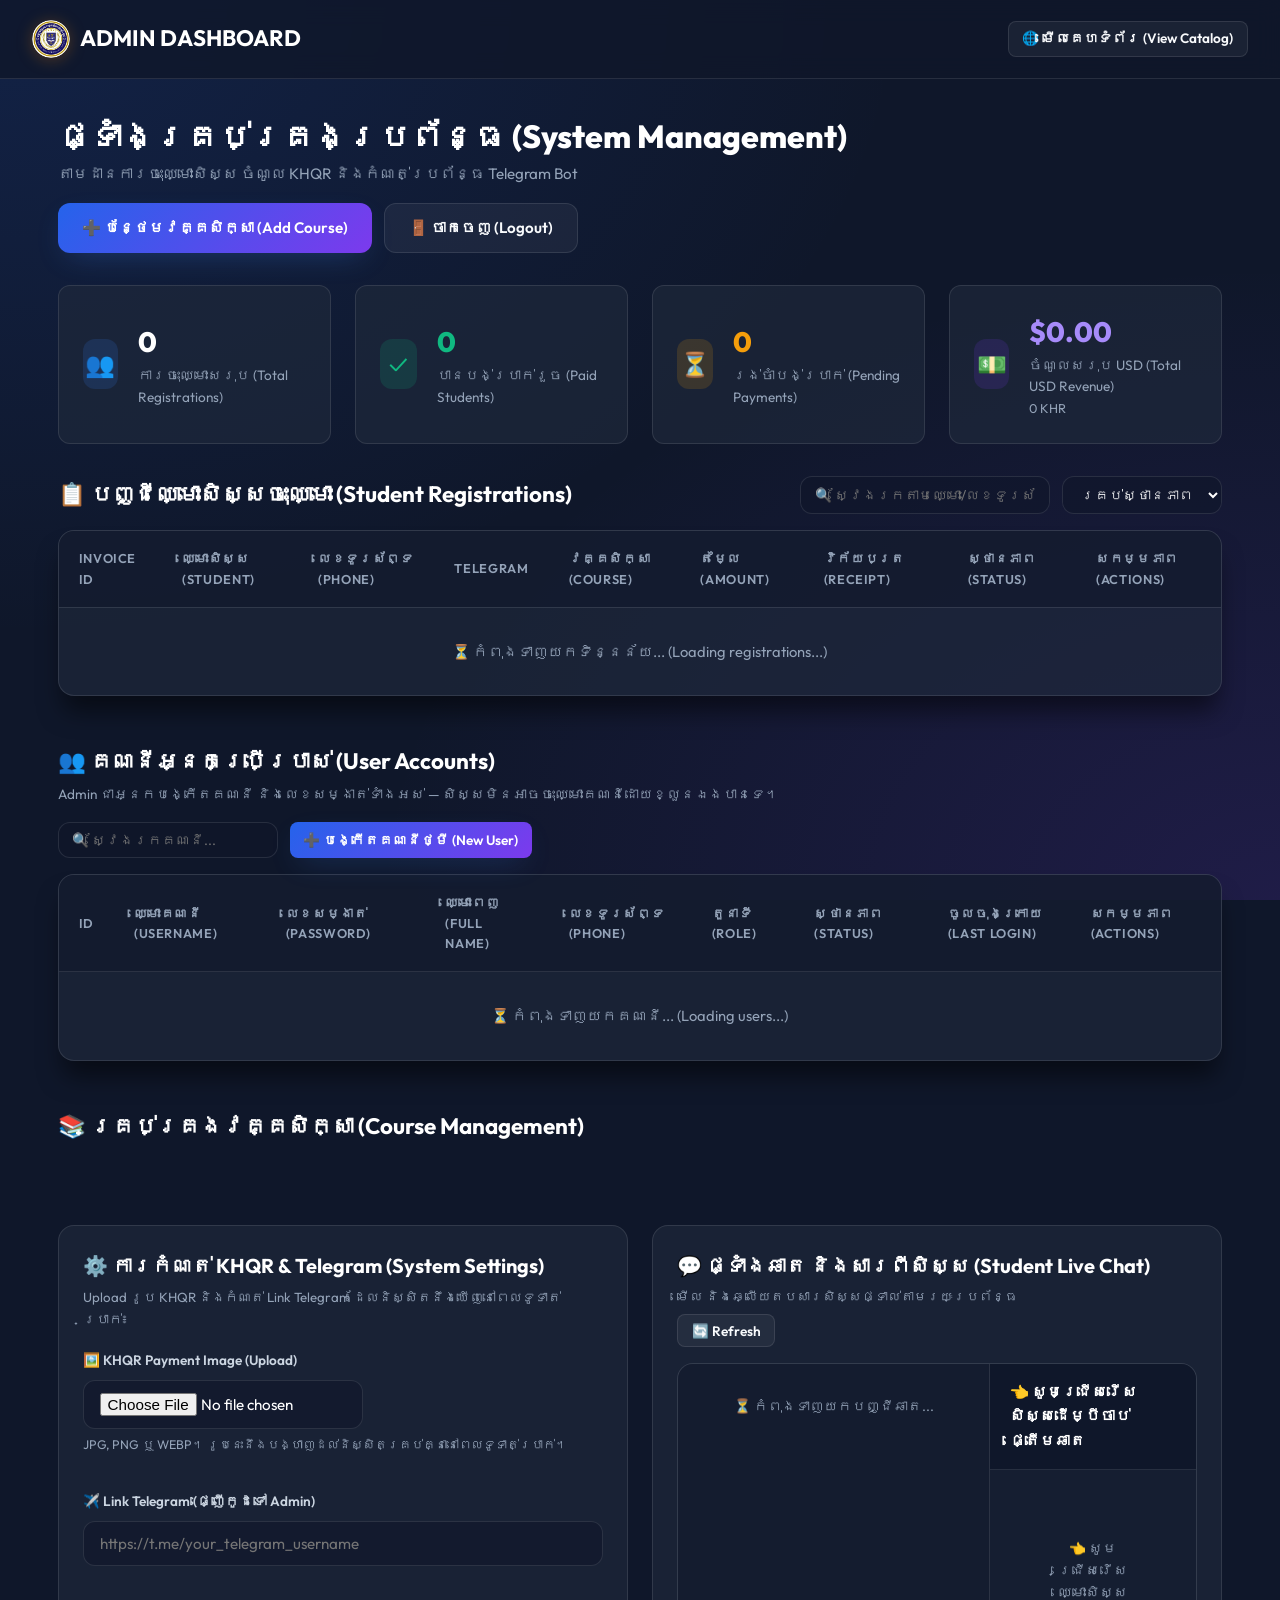
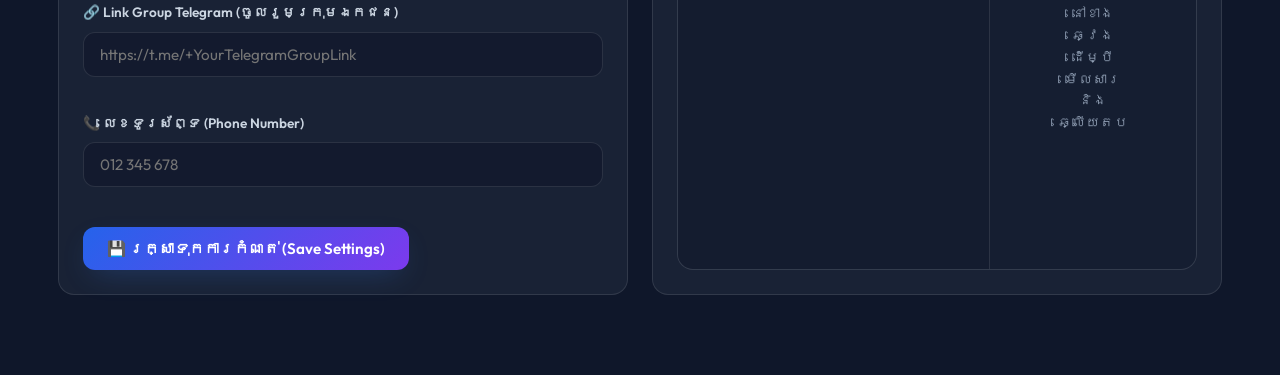
==== templates/admin.html @ 74b7d1e9 "Deploy: Add all project files (app, templates, static)" ====
<!DOCTYPE html>
<html lang="km">
<head>
  <meta charset="UTF-8">
  <meta name="viewport" content="width=device-width, initial-scale=1.0">
  <title>Admin Dashboard - Course Sales & KHQR Automation</title>
  <link rel="stylesheet" href="/static/css/style.css?v=2.0">
</head>
<body>

  <!-- Navbar -->
  <nav class="navbar">
    <a href="/admin" class="brand" style="display:flex; align-items:center; gap:0.6rem;">
      <img src="/static/uploads/mti_logo.png" alt="MTI Logo" style="width: 38px; height: 38px; border-radius: 50%; object-fit: cover; filter: drop-shadow(0 2px 8px rgba(217,119,6,0.3));">
      <span>ADMIN DASHBOARD</span>
    </a>
    <div class="nav-links">
      <a href="/" target="_blank" class="btn btn-outline btn-sm">🌐 មើលគេហទំព័រ (View Catalog)</a>
    </div>
  </nav>

  <main class="admin-container">
    
    <!-- Top Header -->
    <div style="display: flex; justify-content: space-between; align-items: center; margin-bottom: 2rem; flex-wrap: wrap; gap: 1rem;">
      <div>
        <h1 style="font-size: 2rem; font-weight: 800; color: #fff;">ផ្ទាំងគ្រប់គ្រងប្រព័ន្ធ (System Management)</h1>
        <p style="color: var(--text-muted); font-size: 0.95rem;">
          តាមដានការចុះឈ្មោះសិស្ស ចំណូល KHQR និងកំណត់ប្រព័ន្ធ Telegram Bot
        </p>
      </div>
      <div style="display:flex; gap:0.75rem; flex-wrap:wrap;">
        <button id="newCourseBtn" class="btn btn-primary">
          ➕ បន្ថែមវគ្គសិក្សា (Add Course)
        </button>
        <a href="/logout" class="btn btn-outline">🚪 ចាកចេញ (Logout)</a>
      </div>
    </div>

    <!-- Analytics Stats Grid -->
    <div class="admin-grid">
      <div class="stat-card">
        <div class="stat-icon">👥</div>
        <div>
          <div class="stat-val" id="statTotalReg">0</div>
          <div class="stat-lbl">ការចុះឈ្មោះសរុប (Total Registrations)</div>
        </div>
      </div>

      <div class="stat-card">
        <div class="stat-icon" style="background: rgba(16, 185, 129, 0.15); color: #10b981;">✓</div>
        <div>
          <div class="stat-val" id="statPaidReg" style="color: #10b981;">0</div>
          <div class="stat-lbl">បានបង់ប្រាក់រួច (Paid Students)</div>
        </div>
      </div>

      <div class="stat-card">
        <div class="stat-icon" style="background: rgba(245, 158, 11, 0.15); color: #f59e0b;">⏳</div>
        <div>
          <div class="stat-val" id="statPendingReg" style="color: #f59e0b;">0</div>
          <div class="stat-lbl">រង់ចាំបង់ប្រាក់ (Pending Payments)</div>
        </div>
      </div>

      <div class="stat-card">
        <div class="stat-icon" style="background: rgba(124, 58, 237, 0.15); color: #a78bfa;">💵</div>
        <div>
          <div class="stat-val" id="statRevenueUsd" style="color: #a78bfa;">$0.00</div>
          <div class="stat-lbl">ចំណូលសរុប USD (Total USD Revenue)</div>
          <div style="font-size: 0.8rem; color: #94a3b8;" id="statRevenueKhr">0 KHR</div>
        </div>
      </div>
    </div>

    <!-- Registrations Section -->
    <section style="margin-bottom: 3rem;">
      <div style="display: flex; justify-content: space-between; align-items: center; margin-bottom: 1rem; flex-wrap: wrap; gap: 1rem;">
        <h2 style="font-size: 1.4rem; font-weight: 700; color: #fff;">
          📋 បញ្ជីឈ្មោះសិស្សចុះឈ្មោះ (Student Registrations)
        </h2>
        <div style="display: flex; gap: 0.75rem; flex-wrap: wrap;">
          <input type="text" id="searchInput" class="form-input" placeholder="🔍 ស្វែងរកតាមឈ្មោះ/លេខទូរស័ព្ទ..." style="width: 250px; padding: 0.5rem 0.85rem; font-size:0.85rem;">
          <select id="statusFilter" class="form-select" style="width: 160px; padding: 0.5rem 0.85rem; font-size:0.85rem;">
            <option value="ALL">គ្រប់ស្ថានភាពទាំងអស់</option>
            <option value="PAID">✓ Paid (បានបង់)</option>
            <option value="SUBMITTED">🧾 Submitted (បានផ្ញើវិក័យបត្រ)</option>
            <option value="PENDING">⏳ Pending (មិនទាន់បង់)</option>
          </select>
        </div>
      </div>

      <div class="data-table-wrapper">
        <table class="data-table">
          <thead>
            <tr>
              <th>Invoice ID</th>
              <th>ឈ្មោះសិស្ស (Student)</th>
              <th>លេខទូរស័ព្ទ (Phone)</th>
              <th>Telegram</th>
              <th>វគ្គសិក្សា (Course)</th>
              <th>តម្លៃ (Amount)</th>
              <th>វិក័យបត្រ (Receipt)</th>
              <th>ស្ថានភាព (Status)</th>
              <th>សកម្មភាព (Actions)</th>
            </tr>
          </thead>
          <tbody id="registrationsTbody">
            <tr>
              <td colspan="9" style="text-align: center; color: #94a3b8; padding: 2rem;">
                ⏳ កំពុងទាញយកទិន្នន័យ... (Loading registrations...)
              </td>
            </tr>
          </tbody>
        </table>
      </div>
    </section>

    <!-- User Accounts Section -->
    <section style="margin-bottom: 3rem;">
      <div style="display: flex; justify-content: space-between; align-items: center; margin-bottom: 1rem; flex-wrap: wrap; gap: 1rem;">
        <div>
          <h2 style="font-size: 1.4rem; font-weight: 700; color: #fff;">
            👥 គណនីអ្នកប្រើប្រាស់ (User Accounts)
          </h2>
          <p style="color: var(--text-muted); font-size: 0.85rem; margin-top: 0.25rem;">
            Admin ជាអ្នកបង្កើតគណនី និងលេខសម្ងាត់ទាំងអស់ — សិស្សមិនអាចចុះឈ្មោះគណនីដោយខ្លួនឯងបានទេ។
          </p>
        </div>
        <div style="display: flex; gap: 0.75rem; flex-wrap: wrap;">
          <input type="text" id="userSearchInput" class="form-input" placeholder="🔍 ស្វែងរកគណនី..." style="width: 220px; padding: 0.5rem 0.85rem; font-size:0.85rem;">
          <button id="newUserBtn" class="btn btn-primary btn-sm">➕ បង្កើតគណនីថ្មី (New User)</button>
        </div>
      </div>

      <div class="data-table-wrapper">
        <table class="data-table">
          <thead>
            <tr>
              <th>ID</th>
              <th>ឈ្មោះគណនី (Username)</th>
              <th>លេខសម្ងាត់ (Password)</th>
              <th>ឈ្មោះពេញ (Full Name)</th>
              <th>លេខទូរស័ព្ទ (Phone)</th>
              <th>តួនាទី (Role)</th>
              <th>ស្ថានភាព (Status)</th>
              <th>ចូលចុងក្រោយ (Last Login)</th>
              <th>សកម្មភាព (Actions)</th>
            </tr>
          </thead>
          <tbody id="usersTbody">
            <tr>
              <td colspan="9" style="text-align: center; color: #94a3b8; padding: 2rem;">
                ⏳ កំពុងទាញយកគណនី... (Loading users...)
              </td>
            </tr>
          </tbody>
        </table>
      </div>
    </section>

    <!-- Course Management Section -->
    <section style="margin-bottom: 3rem;">
      <h2 style="font-size: 1.4rem; font-weight: 700; color: #fff; margin-bottom: 1rem;">
        📚 គ្រប់គ្រងវគ្គសិក្សា (Course Management)
      </h2>
      <div class="courses-grid" id="adminCourseList">
        <!-- Dynamically rendered -->
      </div>
    </section>

    <!-- Bottom Grid: System Settings (Left) & Student Live Chat (Right) Side-by-Side -->
    <section style="display: grid; grid-template-columns: repeat(auto-fit, minmax(460px, 1fr)); gap: 1.5rem; margin-bottom: 3rem; align-items: stretch;">

      <!-- Column 1 (Left): System Settings -->
      <div style="background: var(--bg-card); border: 1px solid var(--glass-border); border-radius: var(--radius-lg); padding: 1.5rem; display: flex; flex-direction: column;">
        <h2 style="font-size: 1.25rem; font-weight: 700; color: #fff; margin-bottom: 0.35rem;">
          ⚙️ ការកំណត់ KHQR & Telegram (System Settings)
        </h2>
        <p style="color: var(--text-muted); font-size: 0.83rem; margin-bottom: 1.25rem;">
          Upload រូប KHQR និងកំណត់ Link Telegram ដែលនិស្សិតនឹងឃើញនៅពេលទូទាត់ប្រាក់៖
        </p>

        <div class="form-group">
          <label class="form-label">🖼️ KHQR Payment Image (Upload)</label>
          <div style="display:flex; align-items:center; gap:1rem; flex-wrap:wrap;">
            <img id="khqrPreviewImg" src="" alt="KHQR Preview" style="width:120px; height:120px; object-fit:contain; background:#fff; border-radius:var(--radius-md); border:1px solid var(--glass-border); display:none;">
            <div>
              <input type="file" id="khqrFileInput" class="form-input" accept="image/png,image/jpeg,image/webp" style="max-width:280px;">
              <p style="color: var(--text-muted); font-size: 0.78rem; margin-top: 0.4rem;">JPG, PNG ឬ WEBP។ រូបនេះនឹងបង្ហាញដល់និស្សិតគ្រប់គ្នានៅពេលទូទាត់ប្រាក់។</p>
            </div>
          </div>
        </div>

        <form id="settingsForm" style="margin-top: 1rem; flex:1; display:flex; flex-direction:column; justify-content:space-between;">
          <div style="display: flex; flex-direction: column; gap: 1rem;">
            <div class="form-group">
              <label class="form-label" for="settingTelegramLink">✈️ Link Telegram (ផ្ញើកូដទៅ Admin)</label>
              <input type="text" id="settingTelegramLink" class="form-input" placeholder="https://t.me/your_telegram_username">
            </div>

            <div class="form-group">
              <label class="form-label" for="settingGroupLink">🔗 Link Group Telegram (ចូលរួមក្រុមឯកជន)</label>
              <input type="text" id="settingGroupLink" class="form-input" placeholder="https://t.me/+YourTelegramGroupLink">
            </div>

            <div class="form-group">
              <label class="form-label" for="settingPhone">📞 លេខទូរស័ព្ទ (Phone Number)</label>
              <input type="text" id="settingPhone" class="form-input" placeholder="012 345 678">
            </div>
          </div>

          <button type="submit" class="btn btn-primary" style="margin-top: 1.25rem; align-self: flex-start; padding: 0.75rem 1.5rem;">
            💾 រក្សាទុកការកំណត់ (Save Settings)
          </button>
        </form>
      </div>

      <!-- Column 2 (Right): Student Live Chat -->
      <div style="background: var(--bg-card); border: 1px solid var(--glass-border); border-radius: var(--radius-lg); padding: 1.5rem; display: flex; flex-direction: column;">
        <div style="display: flex; justify-content: space-between; align-items: center; margin-bottom: 1rem; flex-wrap: wrap; gap: 0.5rem;">
          <div>
            <h2 style="font-size: 1.25rem; font-weight: 700; color: #fff; margin:0;">
              💬 ផ្ទាំងឆាត និងសារពីសិស្ស (Student Live Chat)
            </h2>
            <p style="color: var(--text-muted); font-size: 0.8rem; margin-top: 0.25rem;">
              មើល និងឆ្លើយតបសារសិស្សផ្ទាល់តាមរយៈប្រព័ន្ធ
            </p>
          </div>
          <button id="refreshAdminChatBtn" class="btn btn-outline btn-sm">🔄 Refresh</button>
        </div>

        <div class="admin-chat-layout" style="flex:1; min-height:460px;">
          <!-- Student Conversations List -->
          <div class="conv-list" id="adminConvList">
            <div style="text-align:center; color:#94a3b8; padding:2rem; font-size:0.85rem;">
              ⏳ កំពុងទាញយកបញ្ជីឆាត...
            </div>
          </div>

          <!-- Chat Conversation Messages Thread -->
          <div style="display:flex; flex-direction:column; height:100%;">
            <div class="chat-header" id="adminChatHeader">
              <div>
                <h4 style="font-size:0.95rem; font-weight:700; color:#fff; margin:0;" id="adminActiveStudentName">
                  👈 សូមជ្រើសរើសសិស្សដើម្បីចាប់ផ្តើមឆាត
                </h4>
                <span style="font-size:0.8rem; color:#60a5fa;" id="adminActiveStudentInfo"></span>
              </div>
              <button id="clearAdminChatHistoryBtn" class="btn btn-outline btn-sm" title="លុបប្រវត្តិឆាតទាំងអស់របស់សិស្សនេះ" style="display:none; padding:0.25rem 0.6rem; font-size:0.78rem; color:#fca5a5; border-color:rgba(239,68,68,0.4);">
                🗑️ លុបប្រវត្តិឆាត (Clear)
              </button>
            </div>

            <div class="chat-messages-box" id="adminChatMessages">
              <div style="text-align:center; color:#94a3b8; padding:3rem; font-size:0.85rem;">
                👈 សូមជ្រើសរើសឈ្មោះសិស្សនៅខាងឆ្វេង ដើម្បីមើលសារ និងឆ្លើយតប
              </div>
            </div>

            <form id="adminChatForm" class="chat-input-bar" style="display:none;">
              <input type="text" id="adminChatInput" class="form-input" placeholder="សរសេរសារឆ្លើយតបទៅសិស្ស..." autocomplete="off" required style="font-size:0.88rem; padding:0.6rem 0.85rem;">
              <button type="submit" id="adminChatSendBtn" class="btn btn-primary btn-sm" style="padding:0.6rem 1.25rem;">
                ផ្ញើសារ 📤
              </button>
            </form>
          </div>
        </div>
      </div>

    </section>

  </main>

  <!-- Add/Edit Course Modal -->
  <div class="modal-overlay" id="courseModal">
    <div class="modal-card modal-card-lg">
      <button class="modal-close" onclick="document.getElementById('courseModal').classList.remove('active')">✕</button>
      <h3 style="font-size: 1.35rem; font-weight: 700; margin-bottom: 1.25rem;" id="courseModalTitle">
        បន្ថែមវគ្គសិក្សាថ្មី
      </h3>

      <form id="courseForm">
        <input type="hidden" id="courseIdInput">
        <input type="hidden" id="courseImageUrlInput">

        <div class="form-group">
          <label class="form-label">🖼️ រូបភាពវគ្គសិក្សា (Course Image)</label>
          <div style="display:flex; align-items:center; gap:1rem; flex-wrap:wrap;">
            <img id="coursePreviewImg" src="" alt="Course preview"
                 style="width:140px; height:90px; object-fit:cover; border-radius:var(--radius-md); border:1px solid var(--glass-border); display:none;">
            <div style="flex:1; min-width:220px;">
              <input type="file" id="courseFileInput" class="form-input" accept="image/png,image/jpeg,image/webp">
              <p style="color:var(--text-muted); font-size:0.78rem; margin-top:0.4rem;" id="courseImageNote">
                JPG, PNG ឬ WEBP។ រូបនេះបង្ហាញនៅលើកាតវគ្គសិក្សាដល់សិស្ស។
              </p>
            </div>
          </div>
        </div>

        <div class="form-group">
          <label class="form-label" for="courseTitleInput">📖 ឈ្មោះវគ្គសិក្សា (Course Title) *</label>
          <input type="text" id="courseTitleInput" class="form-input" required>
        </div>

        <div class="form-group">
          <label class="form-label" for="courseDescInput">📝 ការពិពណ៌នា (Description)</label>
          <textarea id="courseDescInput" class="form-textarea" rows="4" style="min-height:90px;"></textarea>
        </div>

        <div style="display: grid; grid-template-columns: 1fr 1fr; gap: 1rem;">
          <div class="form-group">
            <label class="form-label" for="courseUsdInput">💵 តម្លៃ USD ($) *</label>
            <input type="number" step="0.01" id="courseUsdInput" class="form-input" required>
          </div>
          <div class="form-group">
            <label class="form-label" for="courseKhrInput">៛ តម្លៃ KHR (៛) *</label>
            <input type="number" step="100" id="courseKhrInput" class="form-input" required>
          </div>
        </div>

        <div class="form-group">
          <label class="form-label" for="courseDurationInput">⏱️ រយៈពេល (Duration)</label>
          <input type="text" id="courseDurationInput" class="form-input" placeholder="4 Weeks">
        </div>

        <!-- Course Schedule Dates & Time -->
        <div style="display: grid; grid-template-columns: repeat(auto-fit, minmax(130px, 1fr)); gap: 1rem;" class="form-group">
          <div>
            <label class="form-label" for="courseRegStartInput">📅 ថ្ងៃបើកទទួល</label>
            <input type="date" id="courseRegStartInput" class="form-input">
          </div>
          <div>
            <label class="form-label" for="courseRegEndInput">⏳ ថ្ងៃផុតកំណត់</label>
            <input type="date" id="courseRegEndInput" class="form-input">
          </div>
          <div>
            <label class="form-label" for="courseClassStartInput">🎓 ថ្ងៃចូលរៀន</label>
            <input type="date" id="courseClassStartInput" class="form-input">
          </div>
          <div>
            <label class="form-label" for="courseClassTimeInput">⏰ ម៉ោងសិក្សា (Time)</label>
            <input type="text" id="courseClassTimeInput" class="form-input" placeholder="7:00 PM - 8:30 PM">
          </div>
        </div>

        <div class="form-group">
          <label class="form-label" for="courseInitialCountInput">👥 ចំនួនសិស្សចុះឈ្មោះស្រាប់ (Initial/Offline Registered Students Count)</label>
          <input type="number" id="courseInitialCountInput" class="form-input" min="0" placeholder="0">
          <p style="color:var(--text-muted); font-size:0.78rem; margin-top:0.35rem;">
            ចំនួននេះនឹងបូកបញ្ចូលជាមួយចំនួនសិស្សដែលបានចុះឈ្មោះតាមប្រព័ន្ធផ្ទាល់ ដើម្បីបង្ហាញចំនួនសរុបជាក់ស្តែង។
          </p>
        </div>

        <div class="form-group">
          <label class="form-label" for="courseGroupLinkInput">🔗 Link Group Telegram សម្រាប់វគ្គនេះ (Course Telegram Group Link)</label>
          <input type="text" id="courseGroupLinkInput" class="form-input" placeholder="https://t.me/+CourseSpecificGroupLink">
          <p style="color:var(--text-muted); font-size:0.78rem; margin-top:0.35rem;">
            ⚠️ Link នេះនឹងត្រូវបានផ្ញើជូនសិស្សដែលបានទូទាត់ប្រាក់វគ្គនេះតែប៉ុណ្ណោះ (មិនច្រឡំចូលក្រុមផ្សេងឡើយ)។
          </p>
        </div>
        <div class="form-group" style="display:flex; align-items:center; gap:0.75rem; background:rgba(255,255,255,0.03); padding:0.85rem 1rem; border-radius:var(--radius-md); border:1px solid var(--glass-border); margin-top:1rem;">
          <input type="checkbox" id="courseIsActiveInput" style="width:20px; height:20px; cursor:pointer;" checked>
          <label for="courseIsActiveInput" style="cursor:pointer; font-weight:600; color:#fff; font-size:0.95rem; margin:0;">
            🟢 បើកដំណើការវគ្គសិក្សានេះ (Active Course - Allow Student Registration)
          </label>
        </div>

        <button type="submit" class="btn btn-primary" style="width: 100%; margin-top: 1rem;">
          💾 រក្សាទុក (Save Course)
        </button>
      </form>
    </div>
  </div>

  <!-- Create / Edit User Account Modal -->
  <div class="modal-overlay" id="userModal">
    <div class="modal-card">
      <button class="modal-close" onclick="document.getElementById('userModal').classList.remove('active')">✕</button>
      <h3 style="font-size: 1.3rem; font-weight: 700; margin-bottom: 1.25rem;" id="userModalTitle">
        បង្កើតគណនីថ្មី (New User)
      </h3>

      <form id="userForm">
        <input type="hidden" id="userIdInput">

        <div class="form-group">
          <label class="form-label" for="userUsernameInput">👤 ឈ្មោះគណនី (Username) *</label>
          <input type="text" id="userUsernameInput" class="form-input" required autocomplete="off">
        </div>

        <div class="form-group">
          <label class="form-label" for="userPasswordInput">🔒 លេខសម្ងាត់ (Password) <span id="userPasswordHint">*</span></label>
          <div style="display:flex; gap:0.5rem;">
            <input type="text" id="userPasswordInput" class="form-input" autocomplete="new-password" style="flex:1;">
            <button type="button" class="btn btn-outline btn-sm" onclick="generatePassword()">🎲 បង្កើត</button>
          </div>
          <p style="color: var(--text-muted); font-size: 0.78rem; margin-top: 0.4rem;" id="userPasswordNote">
            សូមចម្លងលេខសម្ងាត់នេះផ្ញើទៅសិស្ស — វាមិនអាចមើលឃើញវិញបានទេក្រោយរក្សាទុក។
          </p>
        </div>

        <div class="form-group">
          <label class="form-label" for="userFullNameInput">📜 ឈ្មោះពេញ (Full Name)</label>
          <input type="text" id="userFullNameInput" class="form-input">
        </div>

        <div style="display: grid; grid-template-columns: 1fr 1fr; gap: 1rem;">
          <div class="form-group">
            <label class="form-label" for="userPhoneInput">📞 លេខទូរស័ព្ទ (Phone)</label>
            <input type="text" id="userPhoneInput" class="form-input">
          </div>
          <div class="form-group">
            <label class="form-label" for="userTelegramInput">✈️ Telegram</label>
            <input type="text" id="userTelegramInput" class="form-input">
          </div>
        </div>

        <div style="display: grid; grid-template-columns: 1fr 1fr; gap: 1rem;">
          <div class="form-group">
            <label class="form-label" for="userRoleInput">🛡️ តួនាទី (Role)</label>
            <select id="userRoleInput" class="form-select">
              <option value="STUDENT">STUDENT (សិស្ស)</option>
              <option value="ADMIN">ADMIN (អ្នកគ្រប់គ្រង)</option>
            </select>
          </div>
          <div class="form-group">
            <label class="form-label" for="userActiveInput">✅ ស្ថានភាព (Status)</label>
            <select id="userActiveInput" class="form-select">
              <option value="true">Active (ប្រើប្រាស់បាន)</option>
              <option value="false">Disabled (បិទ)</option>
            </select>
          </div>
        </div>

        <button type="submit" class="btn btn-primary" style="width: 100%; margin-top: 0.5rem;">
          💾 រក្សាទុកគណនី (Save User)
        </button>
      </form>
    </div>
  </div>

  <!-- Receipt Review Modal: Admin checks the payment slip before approving -->
  <div class="modal-overlay" id="receiptModal">
    <div class="modal-card">
      <button class="modal-close" onclick="closeReceiptModal()">✕</button>
      <h3 style="font-size: 1.3rem; font-weight: 700; margin-bottom: 0.35rem;">
        🧾 ពិនិត្យវិក័យបត្រ (Review Receipt)
      </h3>
      <p style="color: var(--text-muted); font-size: 0.85rem; margin-bottom: 0.25rem;">
        Invoice: <code id="receiptModalInvoice">—</code> · <strong id="receiptModalAmount">—</strong>
      </p>
      <p style="color: var(--text-muted); font-size: 0.85rem; margin-bottom: 1.25rem;" id="receiptModalStudent">—</p>

      <div style="text-align:center; background:#0f172a; border:1px solid var(--glass-border); border-radius:var(--radius-md); padding:1rem; margin-bottom:1.25rem;">
        <img id="receiptModalImg" src="" alt="Payment receipt"
             style="max-width:100%; max-height:60vh; border-radius:var(--radius-md); display:none;">
        <p id="receiptModalEmpty" style="color:#94a3b8; padding:2rem 0; display:none;">
          សិស្សមិនទាន់ Upload វិក័យបត្រទេ (No receipt uploaded yet)
        </p>
      </div>

      <div style="display:flex; gap:0.75rem; flex-wrap:wrap; margin-bottom:1rem;">
        <button id="receiptAcceptBtn" class="btn btn-primary" style="flex:1;">✓ អនុម័ត (Accept)</button>
        <button id="receiptRejectBtn" class="btn btn-outline" style="flex:1; color:#ef4444; border-color:rgba(239,68,68,0.3);">✕ បដិសេធ (Reject)</button>
        <button id="btnToggleOfficialReceipt" class="btn btn-outline" style="width:100%; color:#10b981; border-color:rgba(16,185,129,0.4); margin-top:0.35rem;">📜 មើលវិក័យបត្រផ្លូវការដែលសាលាចេញជូន (View Issued Official Receipt)</button>
      </div>

      <!-- Admin Upload Receipt Section -->
      <div id="adminReceiptUploadSection" style="padding-top: 1rem; border-top: 1px dashed var(--glass-border); text-align: left;">
        <label style="display:block; font-size:0.88rem; color:#10b981; margin-bottom:0.4rem; font-weight:700;">
          🔄 ប្តូរ ឬ Upload រូបភាពវិក័យបត្រថ្មី (Replace / Upload New Receipt):
        </label>
        <p style="color:var(--text-muted); font-size:0.8rem; margin-bottom:0.65rem;">
          ករណីសិស្ស Upload រូបភាពខុស ឬរូបភាពបាត់បង់ លោកអ្នកគ្រាន់តែជ្រើសរើសរូបភាពថ្មី នោះប្រព័ន្ធនឹង Upload និងជំនួសចូលដោយស្វ័យប្រវត្តិភ្លាមៗ ៖
        </p>
        <div style="display:flex; gap:0.5rem; align-items:center; flex-wrap:wrap;">
          <input type="file" id="adminReceiptFileInput" class="form-input" accept="image/*,.pdf" style="flex:1; font-size:0.82rem; padding:0.45rem; cursor:pointer;" title="ជ្រើសរើសរូបភាពថ្មីដើម្បី Upload ដោយស្វ័យប្រវត្តិ">
          <button type="button" id="adminUploadReceiptBtn" class="btn btn-primary btn-sm" style="white-space:nowrap; padding:0.6rem 1rem;">
            📤 Upload ថ្មី
          </button>
        </div>
      </div>
    </div>
  </div>

  <!-- Edit Student Registration Modal -->
  <div class="modal-overlay" id="registrationModal">
    <div class="modal-card">
      <button class="modal-close" onclick="document.getElementById('registrationModal').classList.remove('active')">✕</button>
      <h3 style="font-size: 1.3rem; font-weight: 700; margin-bottom: 0.35rem;">
        ✏️ កែប្រែព័ត៌មានសិស្ស (Edit Student)
      </h3>
      <p style="color: var(--text-muted); font-size: 0.85rem; margin-bottom: 1.25rem;">
        Invoice: <code id="regInvoiceLabel">—</code>
      </p>

      <form id="registrationForm">
        <input type="hidden" id="regIdInput">

        <div class="form-group">
          <label class="form-label" for="regNameInput">👤 ឈ្មោះពេញ (Full Name) *</label>
          <input type="text" id="regNameInput" class="form-input" required>
        </div>

        <div class="form-group">
          <label class="form-label" for="regPhoneInput">📞 លេខទូរស័ព្ទ (Phone Number) *</label>
          <input type="text" id="regPhoneInput" class="form-input" required>
        </div>

        <div class="form-group">
          <label class="form-label" for="regTelegramInput">✈️ ឈ្មោះគណនី Telegram (Username) *</label>
          <input type="text" id="regTelegramInput" class="form-input" required>
        </div>

        <div style="display: grid; grid-template-columns: 1fr 1fr; gap: 1rem;">
          <div class="form-group">
            <label class="form-label" for="regCourseInput">📖 វគ្គសិក្សា (Course)</label>
            <select id="regCourseInput" class="form-select"></select>
          </div>
          <div class="form-group">
            <label class="form-label" for="regCurrencyInput">💵 រូបិយប័ណ្ណ (Currency)</label>
            <select id="regCurrencyInput" class="form-select">
              <option value="USD">USD ($)</option>
              <option value="KHR">KHR (៛)</option>
            </select>
          </div>
        </div>

        <p style="color: var(--text-muted); font-size: 0.78rem; margin-bottom: 0.5rem;">
          ⚠️ ប្តូរវគ្គសិក្សា ឬរូបិយប័ណ្ណ នឹងគណនាតម្លៃឡើងវិញដោយស្វ័យប្រវត្តិ។
        </p>

        <button type="submit" class="btn btn-primary" style="width: 100%; margin-top: 0.5rem;">
          💾 រក្សាទុក (Save Student)
        </button>
      </form>
    </div>
  </div>

  <!-- Printable Official Tuition Receipt & Enrollment Certificate Modal -->
  <div id="printReceiptModal" class="modal-overlay" style="display:none; align-items:center; justify-content:center; padding:1rem; z-index:99999;">
    <div class="modal-card" style="width:100%; max-width:780px; background:#1e293b; color:#fff; max-height:94vh; display:flex; flex-direction:column; border-radius:18px; overflow:hidden; border:1px solid var(--glass-border);">
      
      <!-- Top Action Header (Non-printable) -->
      <div class="no-print" style="display:flex; justify-content:space-between; align-items:center; padding:1.25rem 1.75rem; background:rgba(255,255,255,0.05); border-bottom:1px solid var(--glass-border);">
        <h3 style="font-size:1.15rem; font-weight:700; color:#fff; display:flex; align-items:center; gap:0.5rem; margin:0;">
          🖨️ វិក័យបត្រ និងលិខិតចូលរៀនផ្លូវការ (Official Tuition Receipt & Admission)
        </h3>
        <div style="display:flex; gap:0.6rem;">
          <button onclick="closePrintReceiptModal(); openReceiptModal(window.currentReceiptId);" class="btn btn-outline btn-sm" style="padding:0.55rem 1rem; color:#f59e0b; border-color:rgba(245,158,11,0.4);">
            🧾 មើលវិក័យបត្រសិស្ស (Student Slip)
          </button>
          <button onclick="triggerReceiptPrint()" class="btn btn-primary btn-sm" style="padding:0.55rem 1.35rem; font-weight:bold; background:linear-gradient(135deg, #10b981, #059669); border:none;">
            🖨️ បោះពុម្ព (Print)
          </button>
          <button onclick="closePrintReceiptModal()" class="btn btn-outline btn-sm" style="padding:0.55rem 1rem;">
            ✕ បិទ (Close)
          </button>
        </div>
      </div>

      <!-- Receipt Sheet Content (Printable Container) -->
      <div style="overflow-y:auto; padding:1.5rem; background:#0f172a;" id="printableReceiptArea">
        <div id="officialReceiptSheet" class="receipt-sheet">
          
          <!-- Header Section -->
          <div class="receipt-header">
            <div class="receipt-logo-container">
              <img src="/static/uploads/mti_logo.png" alt="MTI Logo" class="receipt-logo">
            </div>
            <div class="receipt-header-text">
              <h2 class="khmer-title">មជ្ឈមណ្ឌលបច្ចេកវិទ្យាម៉ាស់ស្ទើ កូដ</h2>
              <h3 class="english-title">MASTER CODE TECHNOLOGY CENTER</h3>
              <p class="receipt-subtitle">រាជធានីភ្នំពេញ | ទូរស័ព្ទ៖ 096 168 1688 | គេហទំព័រ៖ mti-registraton.onrender.com</p>
            </div>
          </div>

          <div class="receipt-divider"></div>

          <!-- Document Title -->
          <div class="receipt-doc-title">
            <h1>វិក័យបត្រទូទាត់ប្រាក់ និងលិខិតចូលរៀន</h1>
            <h2>OFFICIAL TUITION RECEIPT & ADMISSION CERTIFICATE</h2>
          </div>

          <!-- Invoice Details Meta Grid -->
          <div class="receipt-meta-grid">
            <div class="meta-item">
              <span class="meta-label">លេខវិក័យបត្រ (Receipt No.): </span>
              <strong id="rcpInvoiceId" class="meta-val" style="color:#1e3a8a;">INV-000000</strong>
            </div>
            <div class="meta-item">
              <span class="meta-label">កាលបរិច្ឆេទ (Date Issued): </span>
              <span id="rcpDate" class="meta-val">13-Aug-2026</span>
            </div>
            <div class="meta-item">
              <span class="meta-label">ស្ថានភាព (Status): </span>
              <span id="rcpStatus" class="meta-val paid-badge">✓ បានទូទាត់ប្រាក់រួច (PAID)</span>
            </div>
          </div>

          <!-- Student & Course Information Table -->
          <table class="receipt-info-table">
            <tr>
              <th colspan="2" class="table-section-head">👤 ព័ត៌មានសិស្ស (Student Information)</th>
            </tr>
            <tr>
              <td class="info-label" style="width:38%;">ឈ្មោះពេញសិស្ស (Student Name):</td>
              <td class="info-value"><strong id="rcpStudentName" style="font-size:1.05rem; color:#1e3a8a;">—</strong></td>
            </tr>
            <tr>
              <td class="info-label">លេខទូរស័ព្ទ (Phone Number):</td>
              <td class="info-value" id="rcpStudentPhone">—</td>
            </tr>
            <tr>
              <td class="info-label">គណនី Telegram (Telegram Account):</td>
              <td class="info-value" id="rcpStudentTelegram">—</td>
            </tr>
            <tr>
              <th colspan="2" class="table-section-head">🎓 ព័ត៌មានវគ្គសិក្សា និងកាលវិភាគ (Course & Class Details)</th>
            </tr>
            <tr>
              <td class="info-label">ឈ្មោះវគ្គសិក្សា (Course Title):</td>
              <td class="info-value"><strong id="rcpCourseTitle" style="font-size:1.05rem; color:#065f46;">—</strong></td>
            </tr>
            <tr>
              <td class="info-label">កាលបរិច្ឆេទចូលរៀន (Class Start Date):</td>
              <td class="info-value"><strong id="rcpClassStartDate" style="color:#d97706;">—</strong></td>
            </tr>
            <tr>
              <td class="info-label">ម៉ោងសិក្សា (Class Schedule):</td>
              <td class="info-value" id="rcpClassTime">—</td>
            </tr>
            <tr>
              <td class="info-label">រយៈពេលសិក្សា (Duration):</td>
              <td class="info-value" id="rcpCourseDuration">—</td>
            </tr>
          </table>

          <!-- Financial Breakdown Table -->
          <table class="receipt-payment-table">
            <thead>
              <tr>
                <th style="width:10%; text-align:center;">ល.រ</th>
                <th style="width:55%;">បរិយាយ (Description)</th>
                <th style="width:35%; text-align:right;">ចំនួនទឹកប្រាក់ (Amount)</th>
              </tr>
            </thead>
            <tbody>
              <tr>
                <td style="text-align:center;">1</td>
                <td>
                  <strong id="rcpItemDesc">ថ្លៃសិក្សាវគ្គ Python Programming Gemini AI</strong><br>
                  <small style="color:#64748b;">(Official Course Tuition Fee)</small>
                </td>
                <td style="text-align:right;"><strong id="rcpItemAmount">$0.00</strong></td>
              </tr>
            </tbody>
            <tfoot>
              <tr>
                <td colspan="2" style="text-align:right; font-weight:bold; font-size:1rem; color:#1e293b;">សរុបទឹកប្រាក់បានទូទាត់ (TOTAL PAID):</td>
                <td style="text-align:right;"><strong id="rcpTotalAmount" style="font-size:1.25rem; color:#059669;">$0.00</strong></td>
              </tr>
            </tfoot>
          </table>

          <!-- Terms Notice -->
          <div class="receipt-notice">
            <p style="margin:0;">📌 <strong>ចំណាំ (Note):</strong> វិក័យបត្រនេះជាភស្តុតាងផ្លូវការនៃការចុះឈ្មោះចូលរៀននៅមជ្ឈមណ្ឌល MTI Academy។ សូមរក្សាទុកវិក័យបត្រនេះសម្រាប់ការផ្ទៀងផ្ទាត់ពេលចូលរៀន។</p>
          </div>

          <!-- Signatures & Stamp Block -->
          <div class="receipt-signatures">
            <div class="signature-box">
              <p class="sig-title">ហត្ថលេខាអ្នកបង់ប្រាក់</p>
              <p class="sig-sub">(Student Signature)</p>
              <div class="sig-space"></div>
              <p class="sig-name" id="rcpStudentSigName">........................................</p>
            </div>
            
            <div class="signature-box">
              <p class="sig-title">ហត្ថលេខា និងត្រា Admin</p>
              <p class="sig-sub">(Authorized Admin Signature & Stamp)</p>
              <div class="sig-space admin-stamp-area">
                <div class="digital-stamp">
                  <div class="stamp-inner">
                    <span>★ MTI ACADEMY ★</span>
                    <strong style="display:block; font-size:0.75rem; margin:2px 0;">PAID & APPROVED</strong>
                    <span style="font-size:0.65rem;">OFFICIAL STAMP</span>
                  </div>
                </div>
              </div>
              <p class="sig-name"><strong>Admin: យ៉ន សាយ៉ាន់ដារ៉ា</strong></p>
            </div>
          </div>

        </div>
      </div>
    </div>
  </div>

  <script src="/static/js/admin.js?v=4.0"></script>
</body>
</html>
---- static/css/style.css ----
@import url('https://fonts.googleapis.com/css2?family=Kantumruuy+Pro:ital,wght@0,300..700;1,300..700&family=Outfit:wght@300;400;500;600;700;800&display=swap');

:root {
  --bg-dark: #0f172a;
  --bg-card: rgba(30, 41, 59, 0.7);
  --bg-card-hover: rgba(30, 41, 59, 0.9);
  --glass-border: rgba(255, 255, 255, 0.1);
  --primary-accent: #3b82f6;
  --primary-gradient: linear-gradient(135deg, #2563eb, #7c3aed);
  --khqr-red: #e11d48;
  --khqr-gradient: linear-gradient(135deg, #e11d48, #be123c);
  --success-color: #10b981;
  --warning-color: #f59e0b;
  --text-main: #f8fafc;
  --text-muted: #94a3b8;
  --font-family: 'Kantumruuy Pro', 'Outfit', sans-serif;
  --radius-lg: 16px;
  --radius-md: 12px;
  --radius-sm: 8px;
  --shadow-glow: 0 10px 30px -10px rgba(59, 130, 246, 0.3);
  --shadow-card: 0 20px 25px -5px rgba(0, 0, 0, 0.5);
}

* {
  box-sizing: border-box;
  margin: 0;
  padding: 0;
}

body {
  font-family: var(--font-family);
  background-color: var(--bg-dark);
  background-image: 
    radial-gradient(at 0% 0%, rgba(37, 99, 235, 0.15) 0px, transparent 50%),
    radial-gradient(at 100% 100%, rgba(124, 58, 237, 0.15) 0px, transparent 50%);
  background-attachment: fixed;
  color: var(--text-main);
  min-height: 100vh;
  line-height: 1.6;
}

/* Header & Navbar */
.navbar {
  display: flex;
  justify-content: space-between;
  align-items: center;
  padding: 1.25rem 2rem;
  background: rgba(15, 23, 42, 0.8);
  backdrop-filter: blur(12px);
  border-bottom: 1px solid var(--glass-border);
  position: sticky;
  top: 0;
  z-index: 100;
}

.brand {
  display: flex;
  align-items: center;
  gap: 0.75rem;
  font-weight: 700;
  font-size: 1.4rem;
  color: #fff;
  text-decoration: none;
}

.brand-icon {
  width: 40px;
  height: 40px;
  background: var(--primary-gradient);
  border-radius: 10px;
  display: flex;
  align-items: center;
  justify-content: center;
  font-size: 1.2rem;
  box-shadow: 0 4px 12px rgba(37, 99, 235, 0.4);
}

.nav-links {
  display: flex;
  align-items: center;
  gap: 1.5rem;
}

.nav-link {
  color: var(--text-muted);
  text-decoration: none;
  font-weight: 500;
  transition: all 0.2s ease;
}

.nav-link:hover, .nav-link.active {
  color: #fff;
}

.btn {
  display: inline-flex;
  align-items: center;
  justify-content: center;
  gap: 0.5rem;
  padding: 0.75rem 1.5rem;
  font-family: inherit;
  font-size: 0.95rem;
  font-weight: 600;
  border-radius: var(--radius-md);
  border: none;
  cursor: pointer;
  transition: all 0.25s ease;
  text-decoration: none;
}

.btn-primary {
  background: var(--primary-gradient);
  color: #fff;
  box-shadow: var(--shadow-glow);
}

.btn-primary:hover {
  transform: translateY(-2px);
  box-shadow: 0 12px 35px -5px rgba(59, 130, 246, 0.5);
}

.btn-khqr {
  background: var(--khqr-gradient);
  color: #fff;
  box-shadow: 0 10px 25px -5px rgba(225, 29, 72, 0.4);
}

.btn-khqr:hover {
  transform: translateY(-2px);
  box-shadow: 0 15px 30px -5px rgba(225, 29, 72, 0.6);
}

.btn-outline {
  background: rgba(255, 255, 255, 0.05);
  color: var(--text-main);
  border: 1px solid var(--glass-border);
}

.btn-outline:hover {
  background: rgba(255, 255, 255, 0.1);
  border-color: rgba(255, 255, 255, 0.2);
}

.btn-sm {
  padding: 0.4rem 0.85rem;
  font-size: 0.85rem;
  border-radius: var(--radius-sm);
}

/* Layout Containers */
.container {
  max-width: 96%;
  width: 100%;
  margin: 0 auto;
  padding: 2rem 2rem;
}

.admin-container {
  max-width: 96% !important;
  width: 100% !important;
  margin: 0 auto;
  padding: 2rem 2rem;
}

/* Hero Section */
.hero {
  text-align: center;
  padding: 3rem 1rem 3.5rem;
  max-width: 900px;
  margin: 0 auto;
}

.hero-badge {
  display: inline-flex;
  align-items: center;
  gap: 0.5rem;
  padding: 0.4rem 1rem;
  background: rgba(59, 130, 246, 0.1);
  border: 1px solid rgba(59, 130, 246, 0.3);
  border-radius: 50px;
  color: #60a5fa;
  font-size: 0.85rem;
  font-weight: 600;
  margin-bottom: 1.5rem;
}

.hero-title {
  font-size: 2.75rem;
  font-weight: 800;
  line-height: 1.25;
  margin-bottom: 1.25rem;
  background: linear-gradient(135deg, #ffffff 0%, #94a3b8 100%);
  -webkit-background-clip: text;
  -webkit-text-fill-color: transparent;
}

.hero-subtitle {
  font-size: 1.15rem;
  color: var(--text-muted);
  margin-bottom: 2rem;
}

/* Course Grid: Centered when few courses, expands outwards up to 5 per row when many */
.courses-grid {
  display: grid;
  grid-template-columns: repeat(auto-fit, minmax(280px, 340px));
  justify-content: center;
  gap: 1.5rem;
  margin-top: 2rem;
  width: 100%;
}

.course-card {
  background: var(--bg-card);
  backdrop-filter: blur(16px);
  border: 1px solid var(--glass-border);
  border-radius: var(--radius-lg);
  overflow: hidden;
  display: flex;
  flex-direction: column;
  transition: all 0.3s cubic-bezier(0.4, 0, 0.2, 1);
  box-shadow: var(--shadow-card);
}

.course-card:hover {
  transform: translateY(-6px);
  border-color: rgba(59, 130, 246, 0.4);
  box-shadow: 0 25px 35px -10px rgba(0, 0, 0, 0.7), 0 0 20px rgba(59, 130, 246, 0.2);
}

.course-img-wrapper {
  position: relative;
  height: 190px;
  overflow: hidden;
}

.course-img {
  width: 100%;
  height: 100%;
  object-fit: cover;
  transition: transform 0.5s ease;
}

.course-card:hover .course-img {
  transform: scale(1.05);
}

.course-tag {
  position: absolute;
  top: 12px;
  right: 12px;
  background: rgba(15, 23, 42, 0.75);
  backdrop-filter: blur(8px);
  padding: 0.3rem 0.75rem;
  border-radius: 50px;
  font-size: 0.75rem;
  font-weight: 600;
  color: #38bdf8;
  border: 1px solid rgba(56, 189, 248, 0.3);
}

.course-body {
  padding: 1.5rem;
  display: flex;
  flex-direction: column;
  flex-grow: 1;
}

.course-title {
  font-size: 1.25rem;
  font-weight: 700;
  margin-bottom: 0.75rem;
  color: #fff;
}

.course-desc {
  font-size: 0.9rem;
  color: var(--text-muted);
  margin-bottom: 1.25rem;
  flex-grow: 1;
}

.course-features {
  list-style: none;
  margin-bottom: 1.5rem;
}

.course-features li {
  display: flex;
  align-items: center;
  gap: 0.5rem;
  font-size: 0.85rem;
  color: #cbd5e1;
  margin-bottom: 0.4rem;
}

.course-features li::before {
  content: "✓";
  color: var(--success-color);
  font-weight: bold;
}

.course-footer {
  display: flex;
  align-items: center;
  justify-content: space-between;
  padding-top: 1rem;
  border-top: 1px solid var(--glass-border);
}

.price-box {
  display: flex;
  flex-direction: column;
}

.price-usd {
  font-size: 1.4rem;
  font-weight: 800;
  color: #10b981;
}

.price-khr {
  font-size: 0.8rem;
  color: var(--text-muted);
}

/* Modal Styling */
.modal-overlay {
  position: fixed;
  top: 0;
  left: 0;
  width: 100%;
  height: 100%;
  background: rgba(15, 23, 42, 0.85);
  backdrop-filter: blur(8px);
  display: flex;
  align-items: center;
  justify-content: center;
  z-index: 1000;
  opacity: 0;
  visibility: hidden;
  transition: all 0.3s ease;
}

.modal-overlay.active {
  opacity: 1;
  visibility: visible;
}

.modal-card {
  background: #1e293b;
  border: 1px solid var(--glass-border);
  border-radius: var(--radius-lg);
  width: 92%;
  max-width: 680px;
  max-height: 90vh;
  overflow-y: auto;
  padding: 2.25rem;
  position: relative;
  box-shadow: 0 25px 50px -12px rgba(0, 0, 0, 0.7);
  transform: scale(0.95);
  transition: transform 0.3s ease;
}

.modal-card-lg {
  max-width: 760px;
}

.modal-overlay.active .modal-card {
  transform: scale(1);
}

.modal-close {
  position: absolute;
  top: 1.25rem;
  right: 1.25rem;
  background: rgba(255, 255, 255, 0.05);
  border: none;
  color: var(--text-muted);
  width: 32px;
  height: 32px;
  border-radius: 50%;
  cursor: pointer;
  display: flex;
  align-items: center;
  justify-content: center;
  font-size: 1.1rem;
}

.modal-close:hover {
  background: rgba(255, 255, 255, 0.1);
  color: #fff;
}

/* Form Styles */
.form-group {
  margin-bottom: 1.25rem;
}

.form-label {
  display: block;
  font-size: 0.85rem;
  font-weight: 600;
  color: #cbd5e1;
  margin-bottom: 0.5rem;
}

.form-input, .form-select, .form-textarea {
  width: 100%;
  padding: 0.75rem 1rem;
  background: rgba(15, 23, 42, 0.6);
  border: 1px solid var(--glass-border);
  border-radius: var(--radius-md);
  color: #fff;
  font-family: inherit;
  font-size: 0.95rem;
  transition: all 0.2s ease;
}

.form-input:focus, .form-select:focus, .form-textarea:focus {
  outline: none;
  border-color: var(--primary-accent);
  box-shadow: 0 0 0 3px rgba(59, 130, 246, 0.2);
}

/* Dynamic KHQR Display Box */
.khqr-card-wrapper {
  background: #fff;
  border-radius: var(--radius-lg);
  padding: 1.5rem;
  color: #0f172a;
  text-align: center;
  box-shadow: 0 20px 30px rgba(0,0,0,0.4);
  max-width: 380px;
  margin: 0 auto;
  position: relative;
  overflow: hidden;
}

.khqr-header-banner {
  background: var(--khqr-red);
  color: #fff;
  padding: 0.6rem;
  font-weight: 800;
  font-size: 1.1rem;
  letter-spacing: 1px;
  border-radius: 8px;
  margin-bottom: 1rem;
  display: flex;
  align-items: center;
  justify-content: center;
  gap: 0.5rem;
}

.khqr-qr-img {
  width: 220px;
  height: 220px;
  margin: 0.5rem auto;
  display: block;
  border: 2px solid #e2e8f0;
  border-radius: 8px;
  padding: 4px;
}

.khqr-amount-text {
  font-size: 1.6rem;
  font-weight: 800;
  color: #e11d48;
  margin: 0.5rem 0;
}

.khqr-merchant-info {
  font-size: 0.85rem;
  color: #64748b;
  border-top: 1px dashed #cbd5e1;
  padding-top: 0.75rem;
  margin-top: 0.75rem;
}

/* Checkout Step Cards (manual receipt upload flow) */
.checkout-step-card {
  background: var(--bg-card);
  border: 1px solid var(--glass-border);
  border-radius: var(--radius-lg);
  padding: 1.5rem;
  margin-top: 1.5rem;
}

.checkout-step-title {
  font-weight: 700;
  font-size: 1rem;
  color: #fff;
  margin-bottom: 0.5rem;
}

.checkout-step-desc {
  font-size: 0.85rem;
  color: var(--text-muted);
  margin-bottom: 1rem;
}

.status-rejected {
  background: rgba(239, 68, 68, 0.15);
  color: #ef4444;
  border: 1px solid rgba(239, 68, 68, 0.3);
}

.status-submitted {
  background: rgba(56, 189, 248, 0.15);
  color: #38bdf8;
  border: 1px solid rgba(56, 189, 248, 0.3);
}

/* Status Indicator */
.status-badge {
  display: inline-flex;
  align-items: center;
  gap: 0.4rem;
  padding: 0.3rem 0.75rem;
  border-radius: 50px;
  font-size: 0.75rem;
  font-weight: 700;
  text-transform: uppercase;
}

.status-pending {
  background: rgba(245, 158, 11, 0.15);
  color: #f59e0b;
  border: 1px solid rgba(245, 158, 11, 0.3);
}

.status-paid {
  background: rgba(16, 185, 129, 0.15);
  color: #10b981;
  border: 1px solid rgba(16, 185, 129, 0.3);
}

/* Pulse Animation for Status */
.pulse-dot {
  width: 8px;
  height: 8px;
  border-radius: 50%;
  background: currentColor;
  animation: pulse 1.5s infinite;
}

@keyframes pulse {
  0% { opacity: 0.4; transform: scale(0.9); }
  50% { opacity: 1; transform: scale(1.2); }
  100% { opacity: 0.4; transform: scale(0.9); }
}

/* Admin Dashboard Specific */
.admin-grid {
  display: grid;
  grid-template-columns: repeat(auto-fit, minmax(220px, 1fr));
  gap: 1.5rem;
  margin-bottom: 2rem;
}

.stat-card {
  background: var(--bg-card);
  border: 1px solid var(--glass-border);
  border-radius: var(--radius-md);
  padding: 1.5rem;
  display: flex;
  align-items: center;
  gap: 1.25rem;
}

.stat-icon {
  width: 50px;
  height: 50px;
  border-radius: 12px;
  background: rgba(59, 130, 246, 0.15);
  color: #60a5fa;
  display: flex;
  align-items: center;
  justify-content: center;
  font-size: 1.5rem;
}

.stat-val {
  font-size: 1.75rem;
  font-weight: 800;
  color: #fff;
}

.stat-lbl {
  font-size: 0.85rem;
  color: var(--text-muted);
}

.data-table-wrapper {
  background: var(--bg-card);
  border: 1px solid var(--glass-border);
  border-radius: var(--radius-lg);
  overflow-x: auto;
  width: 100%;
  box-shadow: var(--shadow-card);
}

.data-table {
  width: 100%;
  border-collapse: collapse;
  text-align: left;
  font-size: 0.92rem;
}

.data-table th, .data-table td {
  padding: 1.1rem 1.25rem;
  border-bottom: 1px solid var(--glass-border);
  vertical-align: middle;
}

.data-table th {
  background: rgba(15, 23, 42, 0.6);
  color: var(--text-muted);
  font-weight: 600;
  font-size: 0.8rem;
  text-transform: uppercase;
  letter-spacing: 0.05em;
}

.data-table tr:last-child td {
  border-bottom: none;
}

.data-table tr:hover td {
  background: rgba(255, 255, 255, 0.03);
}

/* Live Chat System Styles */
.chat-container {
  background: var(--bg-card);
  border: 1px solid var(--glass-border);
  border-radius: var(--radius-lg);
  display: flex;
  flex-direction: column;
  height: 440px;
  overflow: hidden;
  box-shadow: var(--shadow-card);
}

.chat-header {
  background: rgba(15, 23, 42, 0.95);
  padding: 1rem 1.25rem;
  border-bottom: 1px solid var(--glass-border);
  display: flex;
  align-items: center;
  justify-content: space-between;
}

.chat-messages-box {
  flex: 1;
  padding: 1.25rem;
  overflow-y: auto;
  display: flex;
  flex-direction: column;
  gap: 0.85rem;
  background: rgba(15, 23, 42, 0.5);
}

.chat-bubble {
  max-width: 78%;
  padding: 0.75rem 1.1rem;
  border-radius: 16px;
  font-size: 0.92rem;
  line-height: 1.5;
  word-wrap: break-word;
  position: relative;
  box-shadow: 0 4px 12px rgba(0,0,0,0.15);
}

.chat-bubble-student {
  align-self: flex-end;
  background: var(--primary-gradient);
  color: #fff;
  border-bottom-right-radius: 4px;
}

.chat-bubble-admin {
  align-self: flex-start;
  background: rgba(30, 41, 59, 0.95);
  color: #f8fafc;
  border: 1px solid var(--glass-border);
  border-bottom-left-radius: 4px;
}

.chat-time {
  font-size: 0.72rem;
  opacity: 0.75;
  margin-top: 0.35rem;
  text-align: right;
}

.chat-input-bar {
  padding: 0.85rem 1rem;
  background: rgba(15, 23, 42, 0.9);
  border-top: 1px solid var(--glass-border);
  display: flex;
  gap: 0.6rem;
}

/* Admin Chat Split Layout */
.admin-chat-layout {
  display: grid;
  grid-template-columns: minmax(300px, 360px) 1fr;
  gap: 0;
  background: var(--bg-card);
  border: 1px solid var(--glass-border);
  border-radius: var(--radius-lg);
  overflow: hidden;
  height: 540px;
}

.conv-list {
  border-right: 1px solid var(--glass-border);
  overflow-y: auto;
  background: rgba(15, 23, 42, 0.6);
}

.conv-item {
  padding: 1rem 1.15rem;
  border-bottom: 1px solid var(--glass-border);
  cursor: pointer;
  transition: background 0.2s ease;
}

.conv-item:hover, .conv-item.active {
  background: rgba(59, 130, 246, 0.18);
}

.conv-item-header {
  display: flex;
  align-items: center;
  justify-content: space-between;
  gap: 0.5rem;
  margin-bottom: 0.35rem;
}

.conv-item-badges {
  display: flex;
  align-items: center;
  gap: 0.35rem;
  flex-shrink: 0; /* Prevents status badge from being hidden or squeezed */
}

.badge-unread {
  background: #ef4444;
  color: #fff;
  font-size: 0.75rem;
  font-weight: 700;
  padding: 0.15rem 0.55rem;
  border-radius: 50px;
  flex-shrink: 0;
}

/* Floating Bottom-Right Chat Widget */
.floating-chat-trigger {
  position: fixed;
  bottom: 24px;
  right: 24px;
  background: var(--primary-gradient);
  color: #fff;
  padding: 0.85rem 1.4rem;
  border-radius: 50px;
  font-weight: 700;
  font-size: 0.95rem;
  box-shadow: 0 10px 30px rgba(37, 99, 235, 0.5);
  cursor: pointer;
  z-index: 9999;
  display: flex;
  align-items: center;
  gap: 0.6rem;
  transition: all 0.3s cubic-bezier(0.4, 0, 0.2, 1);
  border: 1px solid rgba(255, 255, 255, 0.2);
}

.floating-chat-trigger:hover {
  transform: translateY(-4px) scale(1.03);
  box-shadow: 0 15px 35px rgba(37, 99, 235, 0.7);
}

.floating-chat-box {
  position: fixed;
  bottom: 85px;
  right: 24px;
  width: 380px;
  height: 520px;
  background: rgba(30, 41, 59, 0.96);
  backdrop-filter: blur(20px);
  border: 1px solid var(--glass-border);
  border-radius: var(--radius-lg);
  display: flex;
  flex-direction: column;
  box-shadow: 0 25px 60px rgba(0, 0, 0, 0.7);
  z-index: 9999;
  opacity: 0;
  visibility: hidden;
  transform: translateY(20px) scale(0.95);
  transition: all 0.3s cubic-bezier(0.4, 0, 0.2, 1);
  overflow: hidden;
}

.floating-chat-box.active {
  opacity: 1;
  visibility: visible;
  transform: translateY(0) scale(1);
}

/* Online / Offline Badges */
.badge-online {
  display: inline-flex;
  align-items: center;
  gap: 0.35rem;
  color: #10b981;
  font-size: 0.78rem;
  font-weight: 600;
  background: rgba(16, 185, 129, 0.12);
  padding: 0.2rem 0.6rem;
  border-radius: 50px;
  border: 1px solid rgba(16, 185, 129, 0.3);
}

.badge-offline {
  display: inline-flex;
  align-items: center;
  gap: 0.35rem;
  color: #94a3b8;
  font-size: 0.78rem;
  font-weight: 600;
  background: rgba(148, 163, 184, 0.12);
  padding: 0.2rem 0.6rem;
  border-radius: 50px;
  border: 1px solid rgba(148, 163, 184, 0.3);
}

.dot-online {
  width: 8px;
  height: 8px;
  background: #10b981;
  border-radius: 50%;
  box-shadow: 0 0 8px #10b981;
}

.dot-offline {
  width: 8px;
  height: 8px;
  background: #64748b;
  border-radius: 50%;
}

/* ==========================================================================
   Printable Official Receipt & Certificate Styling
   ========================================================================== */
.receipt-sheet {
  background: #ffffff !important;
  color: #1e293b !important;
  padding: 2.25rem 2rem;
  border-radius: 12px;
  font-family: 'Inter', 'Kantumruy Pro', 'Khmer OS Battambang', sans-serif;
  box-shadow: 0 10px 30px rgba(0,0,0,0.3);
  border: 2px solid #cbd5e1;
  box-sizing: border-box;
}

.receipt-header {
  display: flex;
  align-items: center;
  gap: 1.25rem;
  margin-bottom: 0.75rem;
}

.receipt-logo {
  width: 80px;
  height: 80px;
  border-radius: 50%;
  object-fit: cover;
}

.receipt-header-text .khmer-title {
  font-size: 1.25rem;
  font-weight: 800;
  color: #1e3a8a !important;
  margin: 0;
  line-height: 1.3;
}

.receipt-header-text .english-title {
  font-size: 0.88rem;
  font-weight: 800;
  color: #d97706 !important;
  margin: 0.15rem 0 0.25rem 0;
  letter-spacing: 0.04em;
}

.receipt-subtitle {
  font-size: 0.78rem;
  color: #475569 !important;
  margin: 0;
}

.receipt-divider {
  height: 3px;
  background: linear-gradient(90deg, #1e3a8a, #d97706, #059669);
  margin: 0.85rem 0 1.15rem 0;
  border-radius: 2px;
}

.receipt-doc-title {
  text-align: center;
  margin-bottom: 1.15rem;
  background: #f8fafc;
  padding: 0.75rem;
  border-radius: 8px;
  border: 1px solid #e2e8f0;
}

.receipt-doc-title h1 {
  font-size: 1.25rem;
  font-weight: 800;
  color: #0f172a !important;
  margin: 0;
}

.receipt-doc-title h2 {
  font-size: 0.8rem;
  font-weight: 700;
  color: #475569 !important;
  margin: 0.2rem 0 0 0;
  letter-spacing: 0.05em;
}

.receipt-meta-grid {
  display: flex;
  justify-content: space-between;
  background: #f1f5f9;
  padding: 0.75rem 1rem;
  border-radius: 8px;
  margin-bottom: 1.15rem;
  font-size: 0.88rem;
  border: 1px solid #e2e8f0;
}

.receipt-meta-grid .meta-label {
  color: #64748b;
}

.receipt-meta-grid .meta-val {
  font-weight: 700;
  color: #0f172a;
}

.paid-badge {
  color: #059669 !important;
  font-weight: bold;
}

.receipt-info-table, .receipt-payment-table {
  width: 100%;
  border-collapse: collapse;
  margin-bottom: 1.15rem;
  font-size: 0.88rem;
}

.receipt-info-table td, .receipt-info-table th,
.receipt-payment-table td, .receipt-payment-table th {
  border: 1px solid #cbd5e1;
  padding: 0.6rem 0.85rem;
  color: #1e293b !important;
}

.table-section-head {
  background: #1e3a8a !important;
  color: #ffffff !important;
  text-align: left;
  font-size: 0.92rem;
  font-weight: 700;
}

.info-label {
  background: #f8fafc;
  font-weight: 600;
  color: #475569 !important;
}

.receipt-payment-table th {
  background: #f1f5f9;
  color: #1e293b !important;
  font-weight: 700;
}

.receipt-notice {
  background: #fffbeb;
  border: 1px solid #fef3c7;
  color: #92400e !important;
  padding: 0.65rem 0.85rem;
  border-radius: 6px;
  font-size: 0.8rem;
  margin-bottom: 1.5rem;
}

.receipt-signatures {
  display: flex;
  justify-content: space-between;
  margin-top: 1.25rem;
  padding-top: 0.85rem;
}

.signature-box {
  width: 45%;
  text-align: center;
}

.sig-title {
  font-weight: 800;
  font-size: 0.92rem;
  margin: 0;
  color: #0f172a !important;
}

.sig-sub {
  font-size: 0.75rem;
  color: #64748b !important;
  margin: 0.15rem 0 0.5rem 0;
}

.sig-space {
  height: 75px;
  position: relative;
  display: flex;
  align-items: center;
  justify-content: center;
}

.digital-stamp {
  width: 95px;
  height: 95px;
  border: 2px dashed #dc2626;
  border-radius: 50%;
  display: flex;
  align-items: center;
  justify-content: center;
  color: #dc2626 !important;
  transform: rotate(-10deg);
  opacity: 0.88;
  background: rgba(220, 38, 38, 0.03);
}

.stamp-inner {
  text-align: center;
  font-weight: bold;
  line-height: 1.1;
  font-size: 0.65rem;
}

.sig-name {
  font-size: 0.88rem;
  color: #0f172a !important;
  margin-top: 0.5rem;
}

@media print {
  body {
    background: #ffffff !important;
    color: #1e293b !important;
  }
  .navbar, .admin-container, .modal-overlay:not(#printReceiptModal), .no-print {
    display: none !important;
  }
  #printReceiptModal {
    position: static !important;
    width: 100% !important;
    height: auto !important;
    background: #ffffff !important;
    display: block !important;
    padding: 0 !important;
    margin: 0 !important;
    z-index: 1 !important;
  }
  .modal-card {
    max-width: 100% !important;
    width: 100% !important;
    box-shadow: none !important;
    border: none !important;
    background: #ffffff !important;
    padding: 0 !important;
    margin: 0 !important;
  }
  #printableReceiptArea {
    padding: 0 !important;
    background: #ffffff !important;
    overflow: visible !important;
  }
  .receipt-sheet {
    box-shadow: none !important;
    border: none !important;
    padding: 1rem !important;
    border-radius: 0 !important;
  }
}
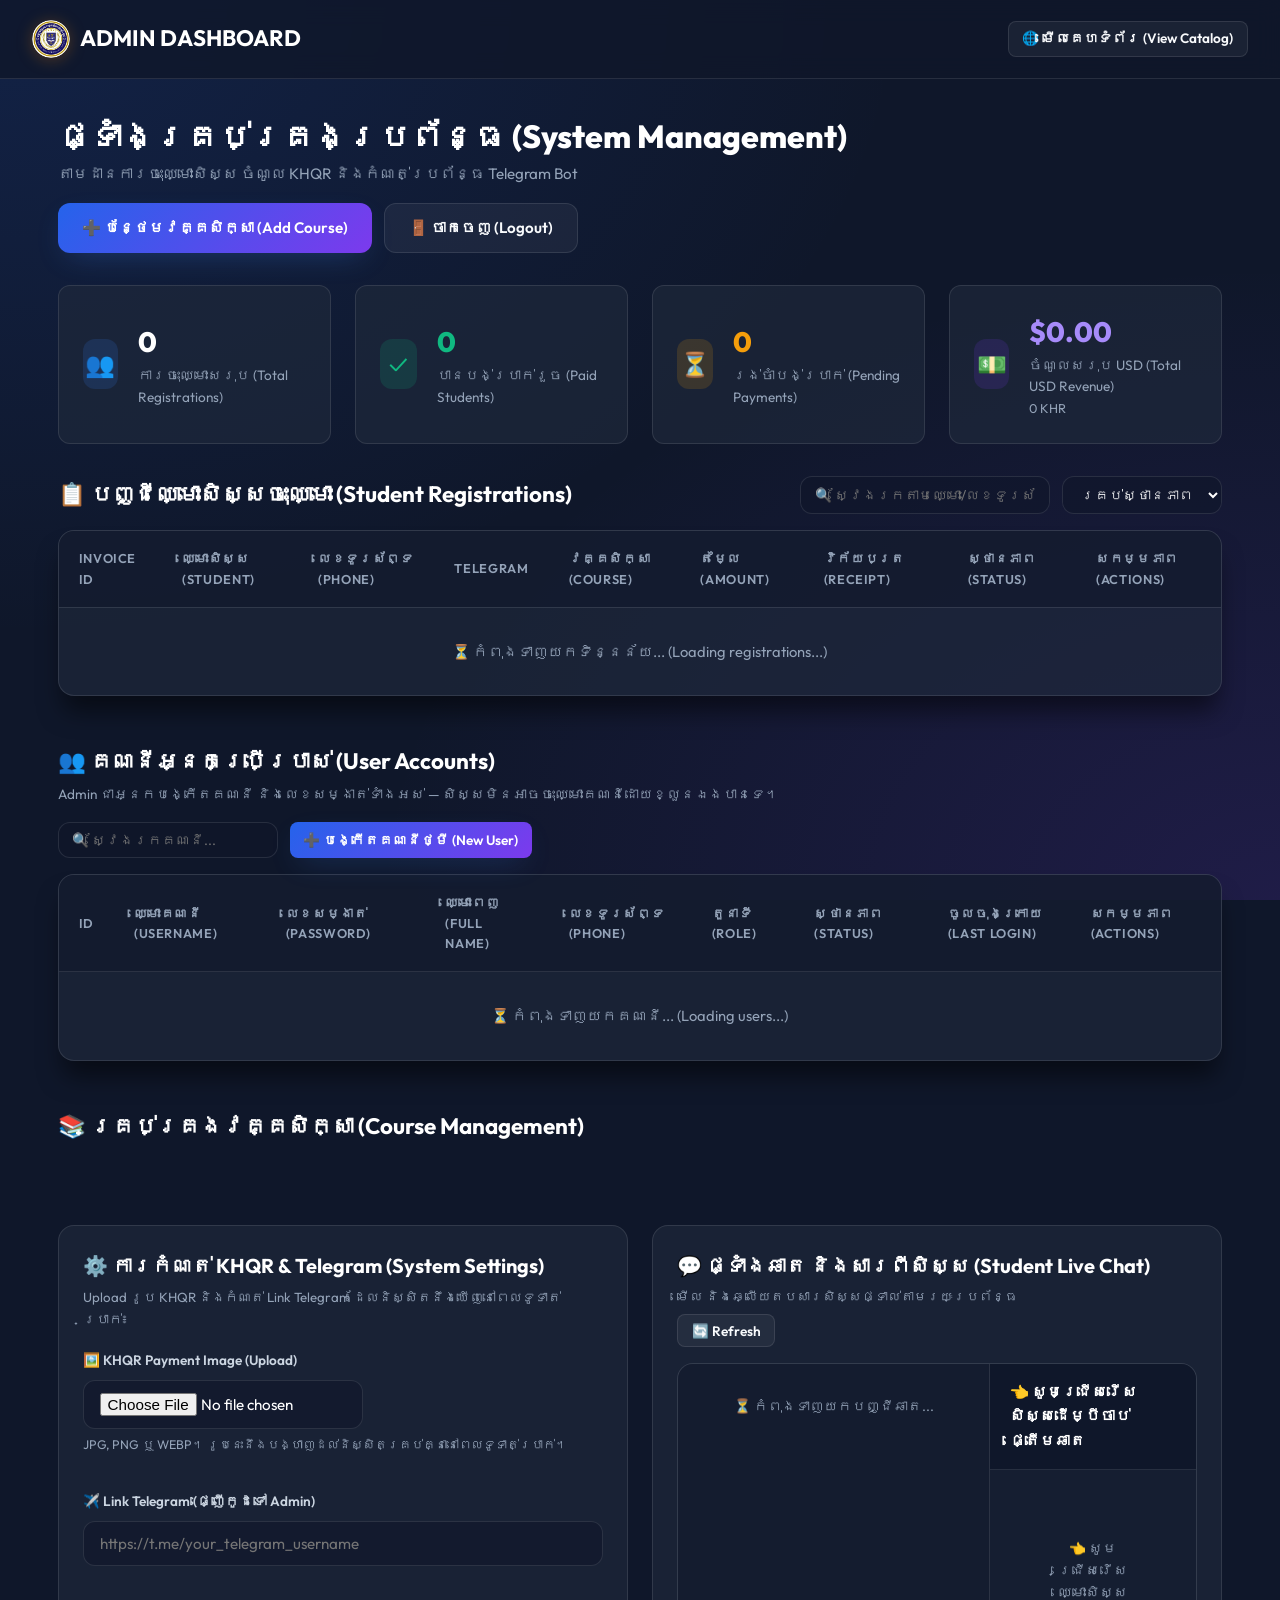
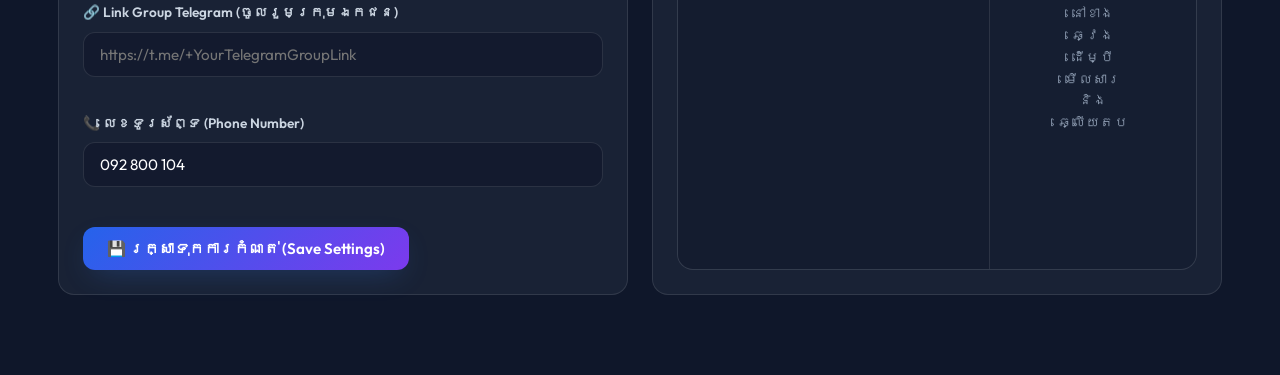
==== commit 31902f64: "Deploy: Add all project files (app, templates, static)" ====
--- a/templates/admin.html
+++ b/templates/admin.html
@@ -206,7 +206,7 @@
 
             <div class="form-group">
               <label class="form-label" for="settingPhone">📞 លេខទូរស័ព្ទ (Phone Number)</label>
-              <input type="text" id="settingPhone" class="form-input" placeholder="012 345 678">
+              <input type="text" id="settingPhone" class="form-input" value="092 800 104" placeholder="092 800 104">
             </div>
           </div>
 
@@ -572,7 +572,7 @@
             <div class="receipt-header-text">
               <h2 class="khmer-title">មជ្ឈមណ្ឌលបច្ចេកវិទ្យាម៉ាស់ស្ទើ កូដ</h2>
               <h3 class="english-title">MASTER CODE TECHNOLOGY CENTER</h3>
-              <p class="receipt-subtitle">រាជធានីភ្នំពេញ | ទូរស័ព្ទ៖ 096 168 1688 | គេហទំព័រ៖ mti-registraton.onrender.com</p>
+              <p class="receipt-subtitle">ខេត្តប៉ៃលិន | 📱 ទូរស័ព្ទ/Telegram៖ <span id="rcpAdminPhone">092 800 104</span> | គេហទំព័រ៖ mti-registraton.onrender.com</p>
             </div>
           </div>
 
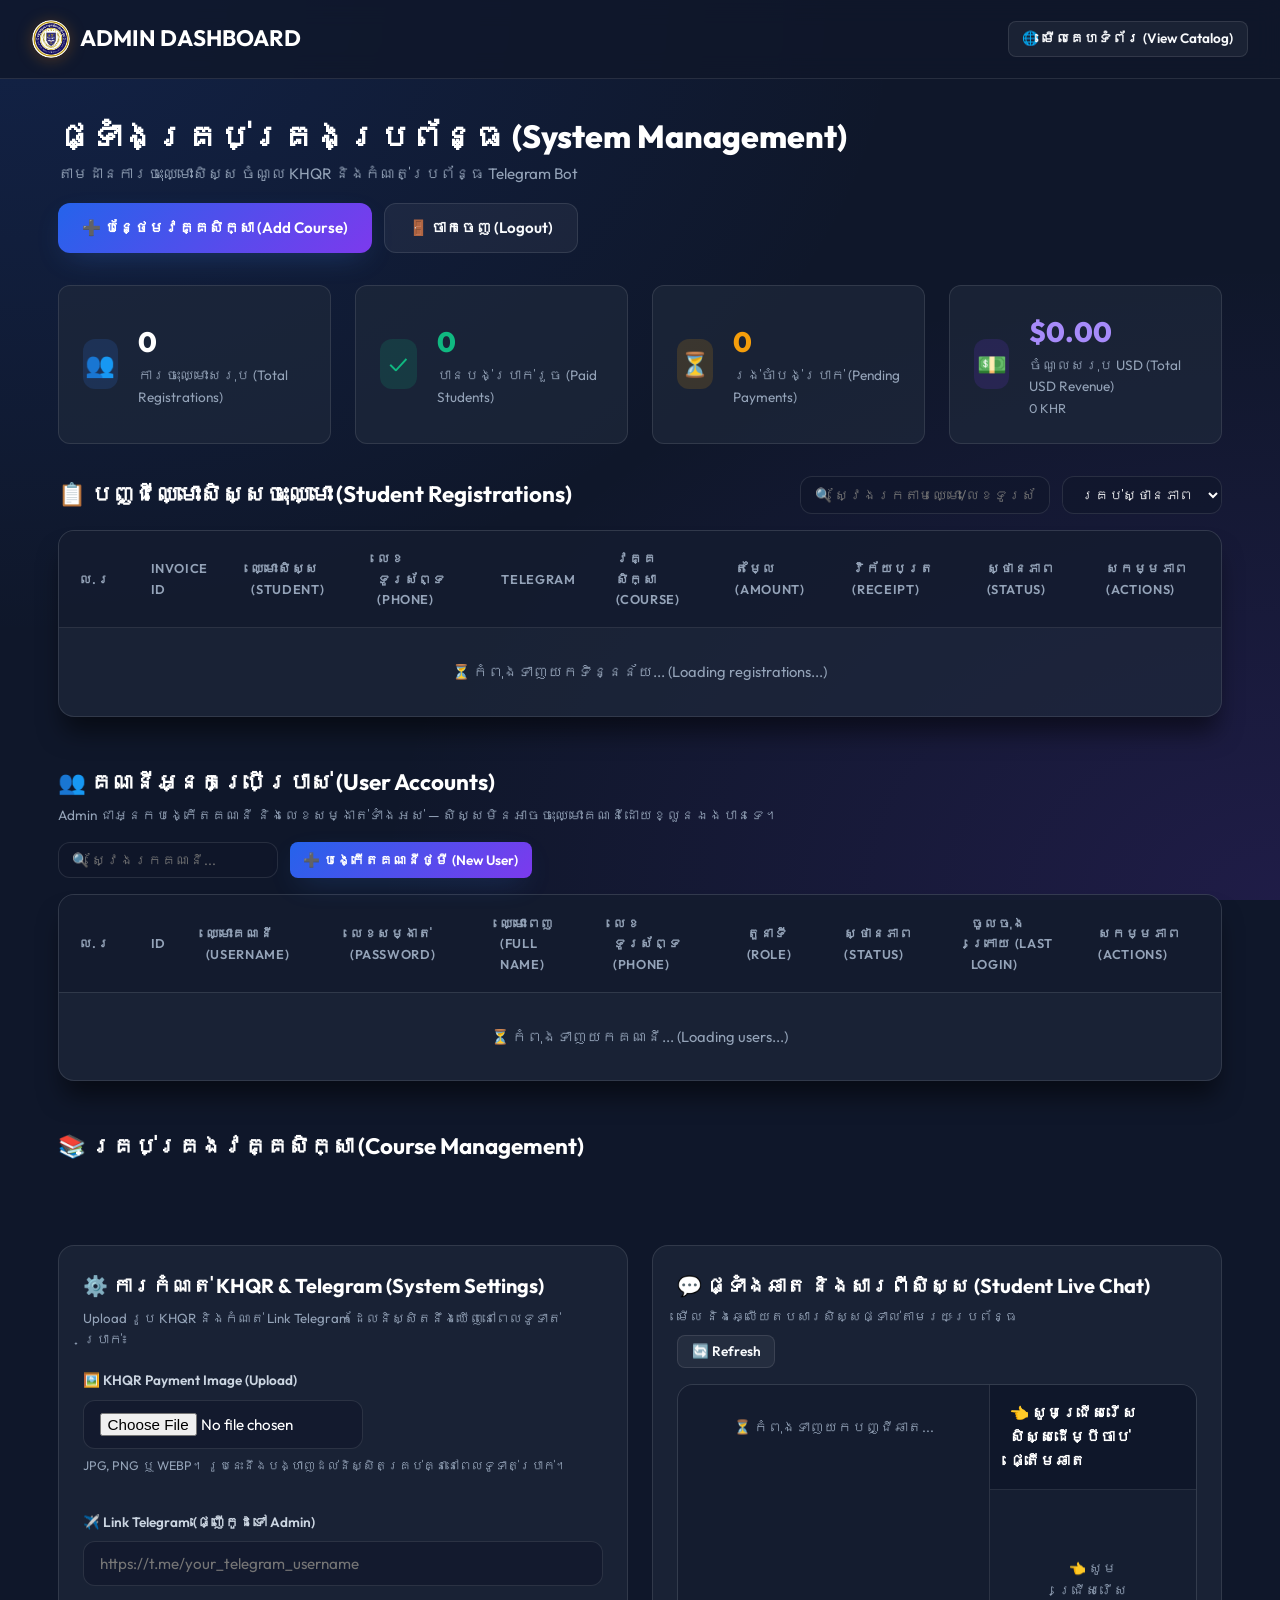
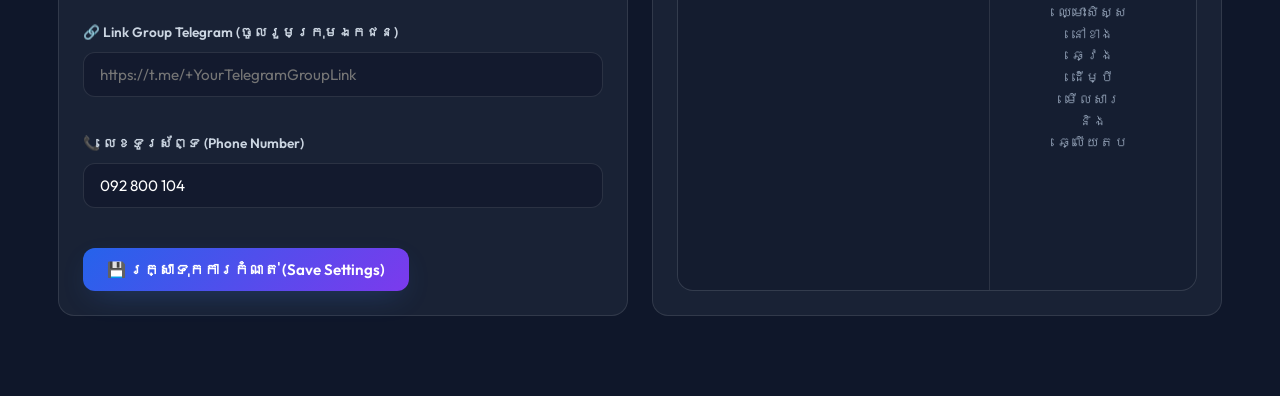
==== commit 9001f2b5: "Deploy: Add all project files (app, templates, static)" ====
--- a/templates/admin.html
+++ b/templates/admin.html
@@ -94,6 +94,7 @@
         <table class="data-table">
           <thead>
             <tr>
+              <th style="width: 50px; text-align: center;">ល.រ</th>
               <th>Invoice ID</th>
               <th>ឈ្មោះសិស្ស (Student)</th>
               <th>លេខទូរស័ព្ទ (Phone)</th>
@@ -107,7 +108,7 @@
           </thead>
           <tbody id="registrationsTbody">
             <tr>
-              <td colspan="9" style="text-align: center; color: #94a3b8; padding: 2rem;">
+              <td colspan="10" style="text-align: center; color: #94a3b8; padding: 2rem;">
                 ⏳ កំពុងទាញយកទិន្នន័យ... (Loading registrations...)
               </td>
             </tr>
@@ -137,6 +138,7 @@
         <table class="data-table">
           <thead>
             <tr>
+              <th style="width: 50px; text-align: center;">ល.រ</th>
               <th>ID</th>
               <th>ឈ្មោះគណនី (Username)</th>
               <th>លេខសម្ងាត់ (Password)</th>
@@ -150,7 +152,7 @@
           </thead>
           <tbody id="usersTbody">
             <tr>
-              <td colspan="9" style="text-align: center; color: #94a3b8; padding: 2rem;">
+              <td colspan="10" style="text-align: center; color: #94a3b8; padding: 2rem;">
                 ⏳ កំពុងទាញយកគណនី... (Loading users...)
               </td>
             </tr>
@@ -461,8 +463,8 @@
       </div>
 
       <div style="display:flex; gap:0.75rem; flex-wrap:wrap; margin-bottom:1rem;">
-        <button id="receiptAcceptBtn" class="btn btn-primary" style="flex:1;">✓ អនុម័ត (Accept)</button>
-        <button id="receiptRejectBtn" class="btn btn-outline" style="flex:1; color:#ef4444; border-color:rgba(239,68,68,0.3);">✕ បដិសេធ (Reject)</button>
+        <button id="receiptAcceptBtn" onclick="approveCurrentReceipt()" class="btn btn-primary" style="flex:1;">✓ អនុម័ត (Accept)</button>
+        <button id="receiptRejectBtn" onclick="rejectCurrentReceipt()" class="btn btn-outline" style="flex:1; color:#ef4444; border-color:rgba(239,68,68,0.3);">✕ បដិសេធ (Reject)</button>
         <button id="btnToggleOfficialReceipt" class="btn btn-outline" style="width:100%; color:#10b981; border-color:rgba(16,185,129,0.4); margin-top:0.35rem;">📜 មើលវិក័យបត្រផ្លូវការដែលសាលាចេញជូន (View Issued Official Receipt)</button>
       </div>
 
@@ -700,6 +702,6 @@
     </div>
   </div>
 
-  <script src="/static/js/admin.js?v=4.0"></script>
+  <script src="/static/js/admin.js?v=6.0"></script>
 </body>
 </html>
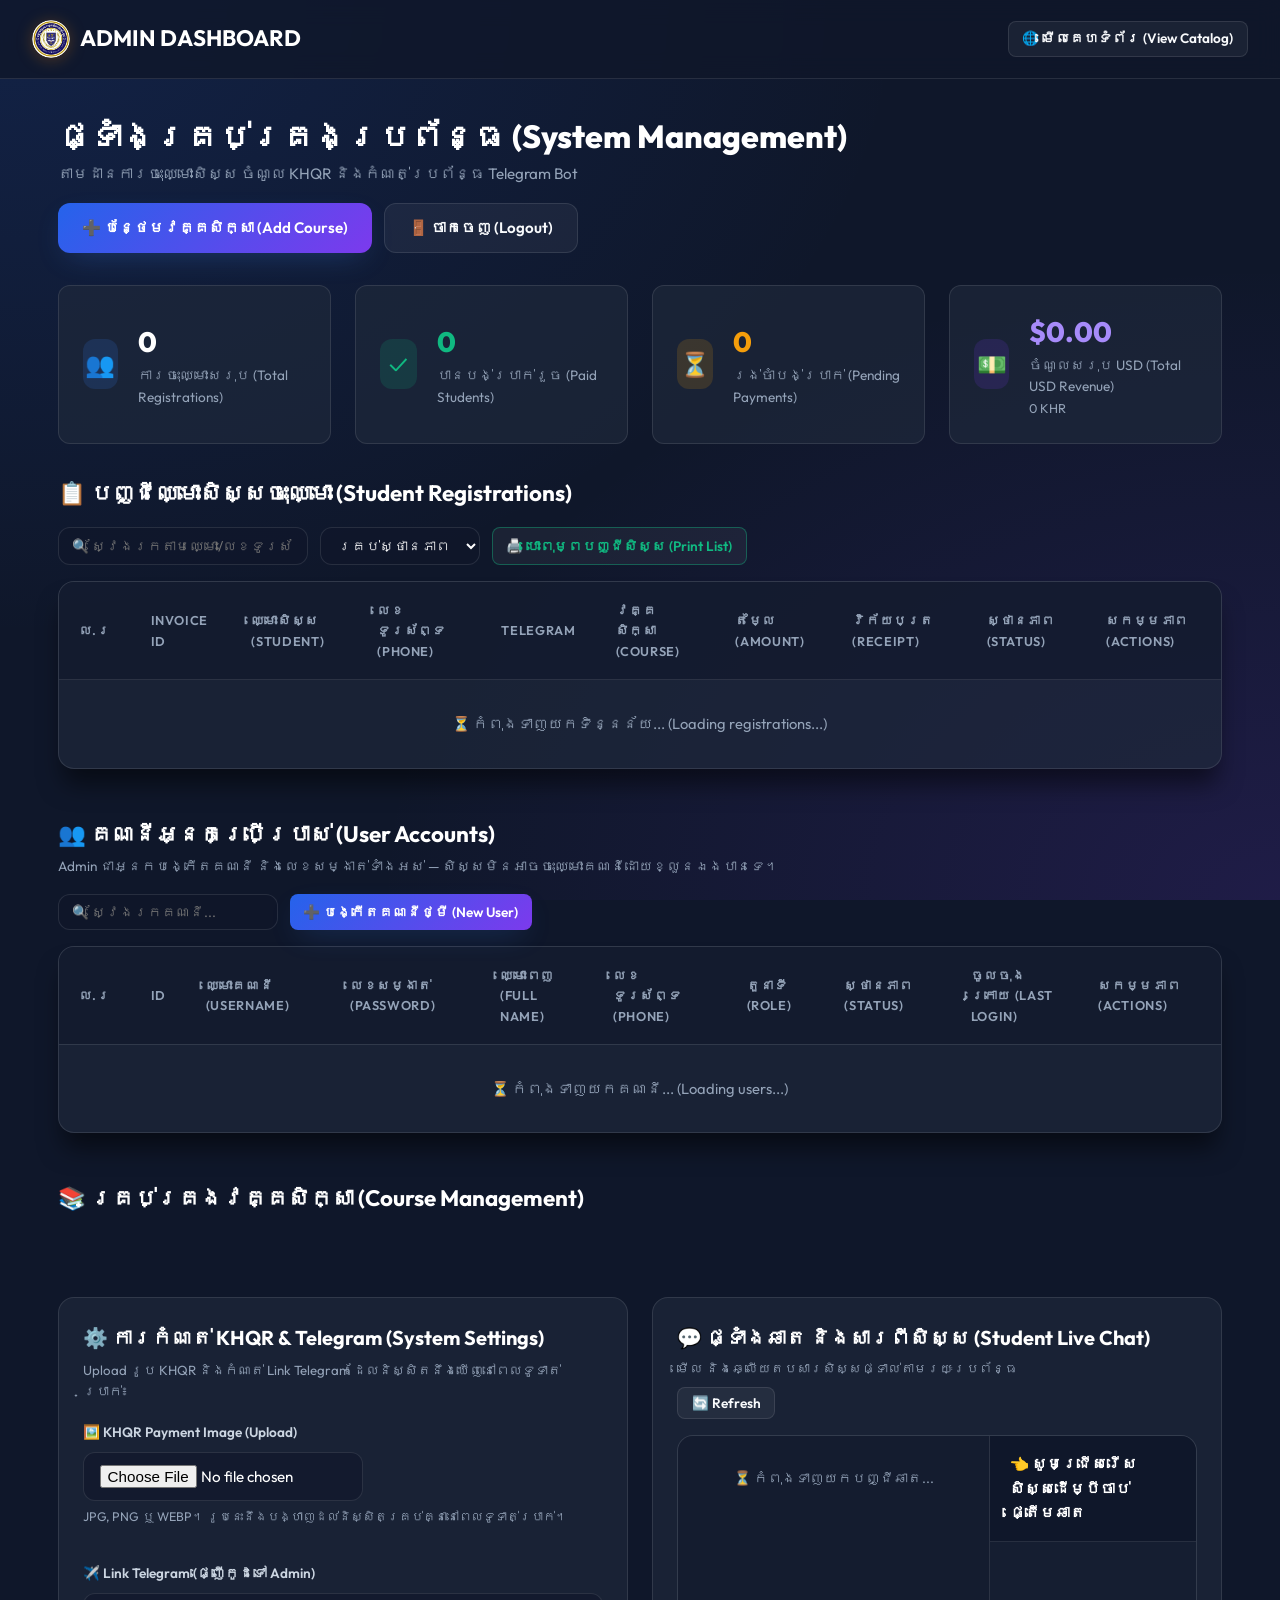
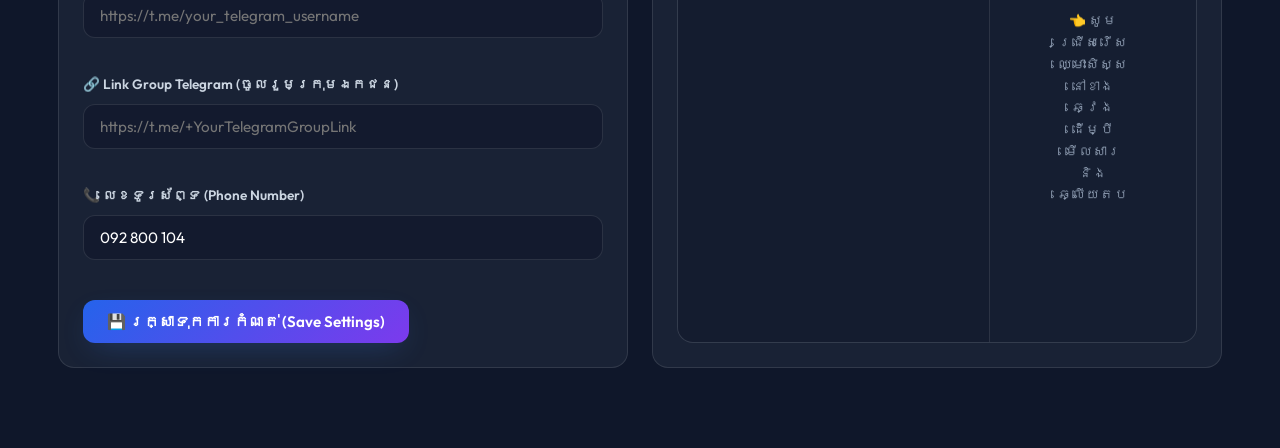
==== commit 2b8c87ba: "Deploy: Add all project files (app, templates, static)" ====
--- a/templates/admin.html
+++ b/templates/admin.html
@@ -87,6 +87,9 @@
             <option value="SUBMITTED">🧾 Submitted (បានផ្ញើវិក័យបត្រ)</option>
             <option value="PENDING">⏳ Pending (មិនទាន់បង់)</option>
           </select>
+          <button id="printStudentListBtn" class="btn btn-outline btn-sm" style="color:#10b981; border-color:rgba(16,185,129,0.4);">
+            🖨️ បោះពុម្ពបញ្ជីសិស្ស (Print List)
+          </button>
         </div>
       </div>
 
@@ -702,6 +705,48 @@
     </div>
   </div>
 
-  <script src="/static/js/admin.js?v=6.0"></script>
+  <!-- Print Student List Modal: roster of all students, filterable by course & sortable -->
+  <div id="printStudentListModal" class="modal-overlay" style="align-items:center; justify-content:center; padding:1rem; z-index:99999;">
+    <div class="modal-card" style="width:100%; max-width:1000px; max-height:94vh; display:flex; flex-direction:column; padding:0; overflow:hidden;">
+
+      <!-- Header (Non-printable) -->
+      <div class="no-print" style="display:flex; justify-content:space-between; align-items:center; padding:1.25rem 1.75rem; background:rgba(255,255,255,0.05); border-bottom:1px solid var(--glass-border); flex-wrap:wrap; gap:0.75rem;">
+        <h3 style="font-size:1.15rem; font-weight:700; color:#fff; display:flex; align-items:center; gap:0.5rem; margin:0;">
+          🖨️ បោះពុម្ពបញ្ជីឈ្មោះសិស្ស (Print Student List)
+        </h3>
+        <button onclick="closePrintStudentListModal()" class="btn btn-outline btn-sm" style="padding:0.45rem 0.9rem;">✕ បិទ (Close)</button>
+      </div>
+
+      <!-- Controls (Non-printable) -->
+      <div class="no-print" style="display:flex; gap:0.75rem; flex-wrap:wrap; align-items:flex-end; padding:1.25rem 1.75rem; border-bottom:1px solid var(--glass-border);">
+        <div style="flex:1; min-width:200px;">
+          <label class="form-label" for="printListCourseFilter">📖 វគ្គសិក្សា (Course)</label>
+          <select id="printListCourseFilter" class="form-select" style="width:100%;">
+            <option value="ALL">🗂️ គ្រប់វគ្គទាំងអស់ (All Courses Combined)</option>
+          </select>
+        </div>
+        <div style="flex:1; min-width:200px;">
+          <label class="form-label" for="printListSortBy">↕️ តម្រៀបតាម (Sort By)</label>
+          <select id="printListSortBy" class="form-select" style="width:100%;">
+            <option value="date_desc">កាលបរិច្ឆេទ (ថ្មីទៅចាស់)</option>
+            <option value="date_asc">កាលបរិច្ឆេទ (ចាស់ទៅថ្មី)</option>
+            <option value="name_asc">ឈ្មោះសិស្ស (A-Z)</option>
+            <option value="status">ស្ថានភាព (Status)</option>
+            <option value="amount_desc">តម្លៃ (ខ្ពស់ទៅទាប)</option>
+          </select>
+        </div>
+        <button onclick="triggerStudentListPrint()" class="btn btn-primary btn-sm" style="padding:0.6rem 1.35rem; font-weight:bold; background:linear-gradient(135deg, #10b981, #059669); border:none; white-space:nowrap;">
+          🖨️ បោះពុម្ព (Print)
+        </button>
+      </div>
+
+      <!-- Preview Area -->
+      <div style="overflow-y:auto; padding:1.5rem 1.75rem; background:#0f172a;">
+        <div id="studentListPreviewArea"></div>
+      </div>
+    </div>
+  </div>
+
+  <script src="/static/js/admin.js?v=7.0"></script>
 </body>
 </html>
